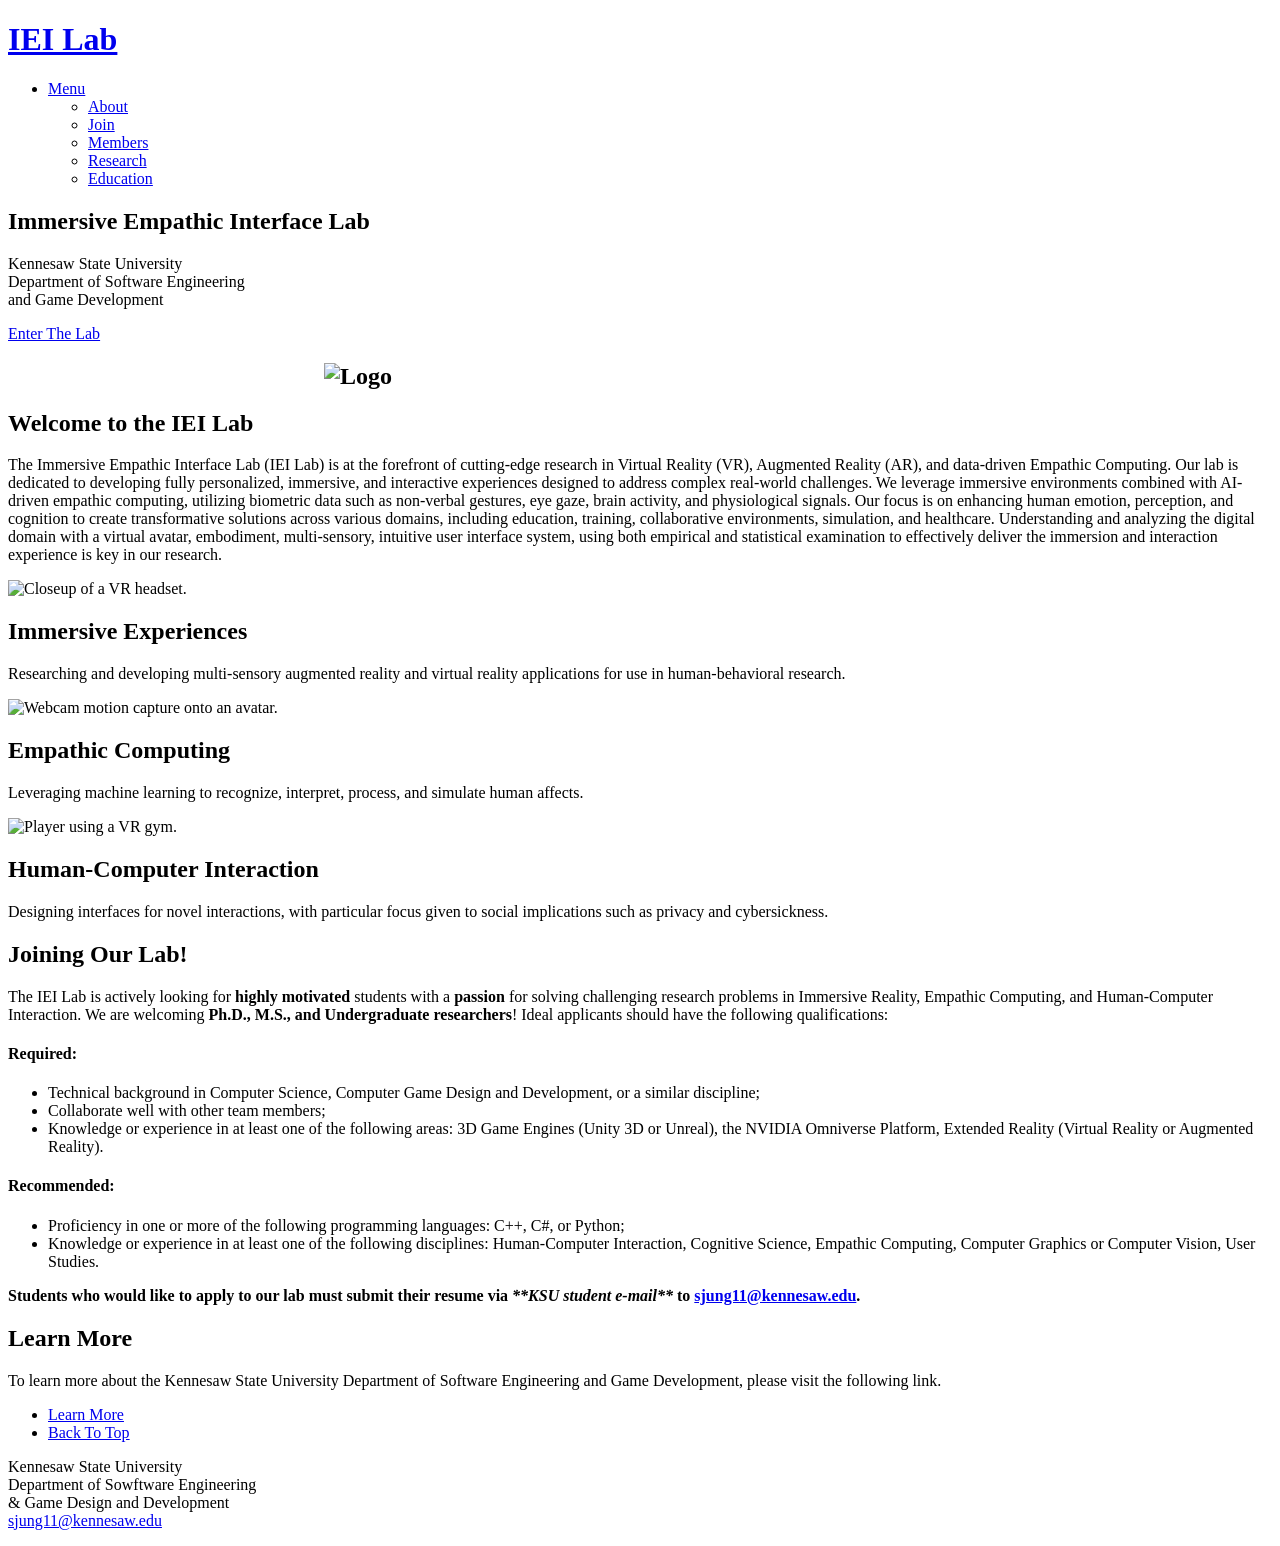
==== index.html @ db77f0a0 "Update index.html" ====
<!DOCTYPE HTML>
<!--
	Spectral by HTML5 UP
	html5up.net | @ajlkn
	Free for personal and commercial use under the CCA 3.0 license (html5up.net/license)
-->
<html>
	<head>
		<title>IEI Lab KSU</title>
		<meta charset="utf-8" />
		<meta name="viewport" content="width=device-width, initial-scale=1, user-scalable=no" />
		<link rel="stylesheet" href="css/style.css">
		<noscript><link rel="stylesheet" href="assets/css/noscript.css" /></noscript>
	</head>
	<body class="landing is-preload">

		<!-- Page Wrapper -->
			<div id="page-wrapper">

				<!-- Header -->
					<header id="header" class="alt">
					<h1><a href="index.html">IEI Lab</a></h1>
						<nav id="nav">
							<ul>
								<li class="special">
									<a href="#menu" class="menuToggle"><span>Menu</span></a>
									<div id="menu">
										<ul>
											<!--on this page-->
											<li><a href="index.html#one">About</a></li>
											<li><a href="index.html#join">Join</a></li>
											<!--on another page-->
											<li><a href="members.html">Members</a></li>
											<!--on another page-->
											<li><a href="research.html">Research</a></li>
											<!--on another page-->
											<li><a href="education.html">Education</a></li>
										</ul>
									</div>
								</li>
							</ul>
						</nav>
					</header>

				<!-- Banner -->
					<section id="banner">
						<div class="inner">
							<h2>Immersive Empathic Interface Lab</h2>
							<p>
								Kennesaw State University<br />
								Department of Software Engineering<br />
								and Game Development
							</p>
						</div>
						<a href="#one" class="more scrolly">Enter The Lab</a>
					</section>

				<!-- One -->
					<section id="one" class="wrapper style1 special">
						<div class="inner">
							<header class="major">
								<div style ="display: block;">
									<h1>
										<img style="margin-left: auto; margin-right: auto; display: block; width: 50%;" src="images/logo.png" alt="Logo" />
									</h1>
									<h2>Welcome to the IEI Lab</h2>
									<p>
										The Immersive Empathic Interface Lab (IEI Lab) is at the forefront of cutting-edge research in Virtual Reality (VR), Augmented Reality (AR), and data-driven Empathic Computing. Our lab is dedicated to developing fully personalized, immersive, and interactive experiences designed to address complex real-world challenges. We leverage immersive environments combined with AI-driven empathic computing, utilizing biometric data such as non-verbal gestures, eye gaze, brain activity, and physiological signals. Our focus is on enhancing human emotion, perception, and cognition to create transformative solutions across various domains, including education, training, collaborative environments, simulation, and healthcare. Understanding and analyzing the digital domain with a virtual avatar, embodiment, multi-sensory, intuitive user interface system, using both empirical and statistical examination to effectively deliver the immersion and interaction experience is key in our research.
									</p>
								</div>
							</header>
						</div>
					</section>

				<!-- Two -->
					<section id="two" class="wrapper alt style2">
						<section class="spotlight">
							<div class="image"><img src="images/headset.jpg" alt="Closeup of a VR headset." /></div><div class="content">
								<h2>Immersive Experiences</h2>
								<p>Researching and developing multi-sensory augmented reality and virtual reality applications for use in human-behavioral research.</p>
							</div>
						</section>
						<section class="spotlight">
							<div class="image"><img src="images/mocap2.jpg" alt="Webcam motion capture onto an avatar." /></div><div class="content">
								<h2>Empathic Computing</h2>
								<p>Leveraging machine learning to recognize, interpret, process, and simulate human affects.</p>
							</div>
						</section>
						<section class="spotlight">
							<div class="image"><img src="images/gym.jpg" alt="Player using a VR gym." /></div><div class="content">
								<h2>Human-Computer Interaction</h2>
								<p>Designing interfaces for novel interactions, with particular focus given to social implications such as privacy and cybersickness.</p>
							</div>
						</section>
					</section>

				<!-- Three -->
				<!--
				<section id="three" class="wrapper style3 special">
					<div class="inner">
						<header class="major">
							<h2>Accumsan mus tortor nunc aliquet</h2>
								<p>Aliquam ut ex ut augue consectetur interdum. Donec amet imperdiet eleifend<br />
								fringilla tincidunt. Nullam dui leo Aenean mi ligula, rhoncus ullamcorper.</p>
							</header>
							<ul class="features">
								<li class="icon fa-paper-plane">
									<h3>Arcu accumsan</h3>
									<p>Augue consectetur sed interdum imperdiet et ipsum. Mauris lorem tincidunt nullam amet leo Aenean ligula consequat consequat.</p>
								</li>
								<li class="icon solid fa-laptop">
									<h3>Ac Augue Eget</h3>
									<p>Augue consectetur sed interdum imperdiet et ipsum. Mauris lorem tincidunt nullam amet leo Aenean ligula consequat consequat.</p>
								</li>
								<li class="icon solid fa-code">
									<h3>Mus Scelerisque</h3>
									<p>Augue consectetur sed interdum imperdiet et ipsum. Mauris lorem tincidunt nullam amet leo Aenean ligula consequat consequat.</p>
								</li>
								<li class="icon solid fa-headphones-alt">
									<h3>Mauris Imperdiet</h3>
									<p>Augue consectetur sed interdum imperdiet et ipsum. Mauris lorem tincidunt nullam amet leo Aenean ligula consequat consequat.</p>
								</li>
								<li class="icon fa-heart">
									<h3>Aenean Primis</h3>
									<p>Augue consectetur sed interdum imperdiet et ipsum. Mauris lorem tincidunt nullam amet leo Aenean ligula consequat consequat.</p>
								</li>
								<li class="icon fa-flag">
									<h3>Tortor Ut</h3>
									<p>Augue consectetur sed interdum imperdiet et ipsum. Mauris lorem tincidunt nullam amet leo Aenean ligula consequat consequat.</p>
								</li>
							</ul>
						</div>
					</section>
				-->				
				
				<!-- join -->
				<section id="join" class="wrapper style6">
					<div class="inner">
						<header class="major">
							<h2>Joining Our Lab!</h2>
							<p >
								The IEI Lab is actively looking for <b>highly motivated</b> students with a <b>passion</b> for solving challenging research problems in Immersive Reality, Empathic Computing, and Human-Computer Interaction. We are welcoming <b>Ph.D., M.S., and Undergraduate researchers</b>! Ideal applicants should have the following qualifications: 
							</p>
							
							<h4><b>Required:</b></h4>
								<ul>
									<li>Technical background in Computer Science, Computer Game Design and Development, or a similar discipline;</li>
									<li>Collaborate well with other team members;</li>
									<li>Knowledge or experience in at least one of the following areas: 3D Game Engines (Unity 3D or Unreal), the NVIDIA Omniverse Platform, Extended Reality (Virtual Reality or Augmented Reality).</li>
								 </ul>
							<h4><b>Recommended:</b></h4>
								<ul>
									<li>Proficiency in one or more of the following programming languages: C++, C#, or Python;</li>
									<li>Knowledge or experience in at least one of the following disciplines: Human-Computer Interaction, Cognitive Science, Empathic Computing, Computer Graphics or Computer Vision, User Studies.</li>
								</ul>
								<p>
									<b>Students who would like to apply to our lab must submit their resume via <em>**KSU student e-mail**</em> to <a href="mailto:sjung11@kennesaw.edu">sjung11@kennesaw.edu</a>.</b>
								</p>
					</div>
				</section>

				<!--CTA -->
				<section id="cta" class="wrapper style4">
					<div class="inner">
						<header>
							<h2>Learn More</h2>
							<p>To learn more about the Kennesaw State University Department of Software Engineering and Game Development, please visit the following link.</p>
						</header>
						<ul class="actions stacked">
							<li><a href="https://www.kennesaw.edu/ccse/academics/software-engineering-and-game-development/" class="button fit primary">Learn More</a></li>
							<li><a href="index.html" class="button fit">Back To Top</a></li>
						</ul>
					</div>
				</section>

				<!-- Footer -->
					<footer id="footer">
						<p>Kennesaw State University
						<br>Department of Sowftware Engineering
						<br>& Game Design and Development
						<br><a href="mailto:sjung11@kennesaw.edu">sjung11@kennesaw.edu</a>
					</p>
					</footer>

			</div>

		<!-- Scripts -->
			<script src="assets/js/jquery.min.js"></script>
			<script src="assets/js/jquery.scrollex.min.js"></script>
			<script src="assets/js/jquery.scrolly.min.js"></script>
			<script src="assets/js/browser.min.js"></script>
			<script src="assets/js/breakpoints.min.js"></script>
			<script src="assets/js/util.js"></script>
			<script src="assets/js/main.js"></script>

	</body>
</html>
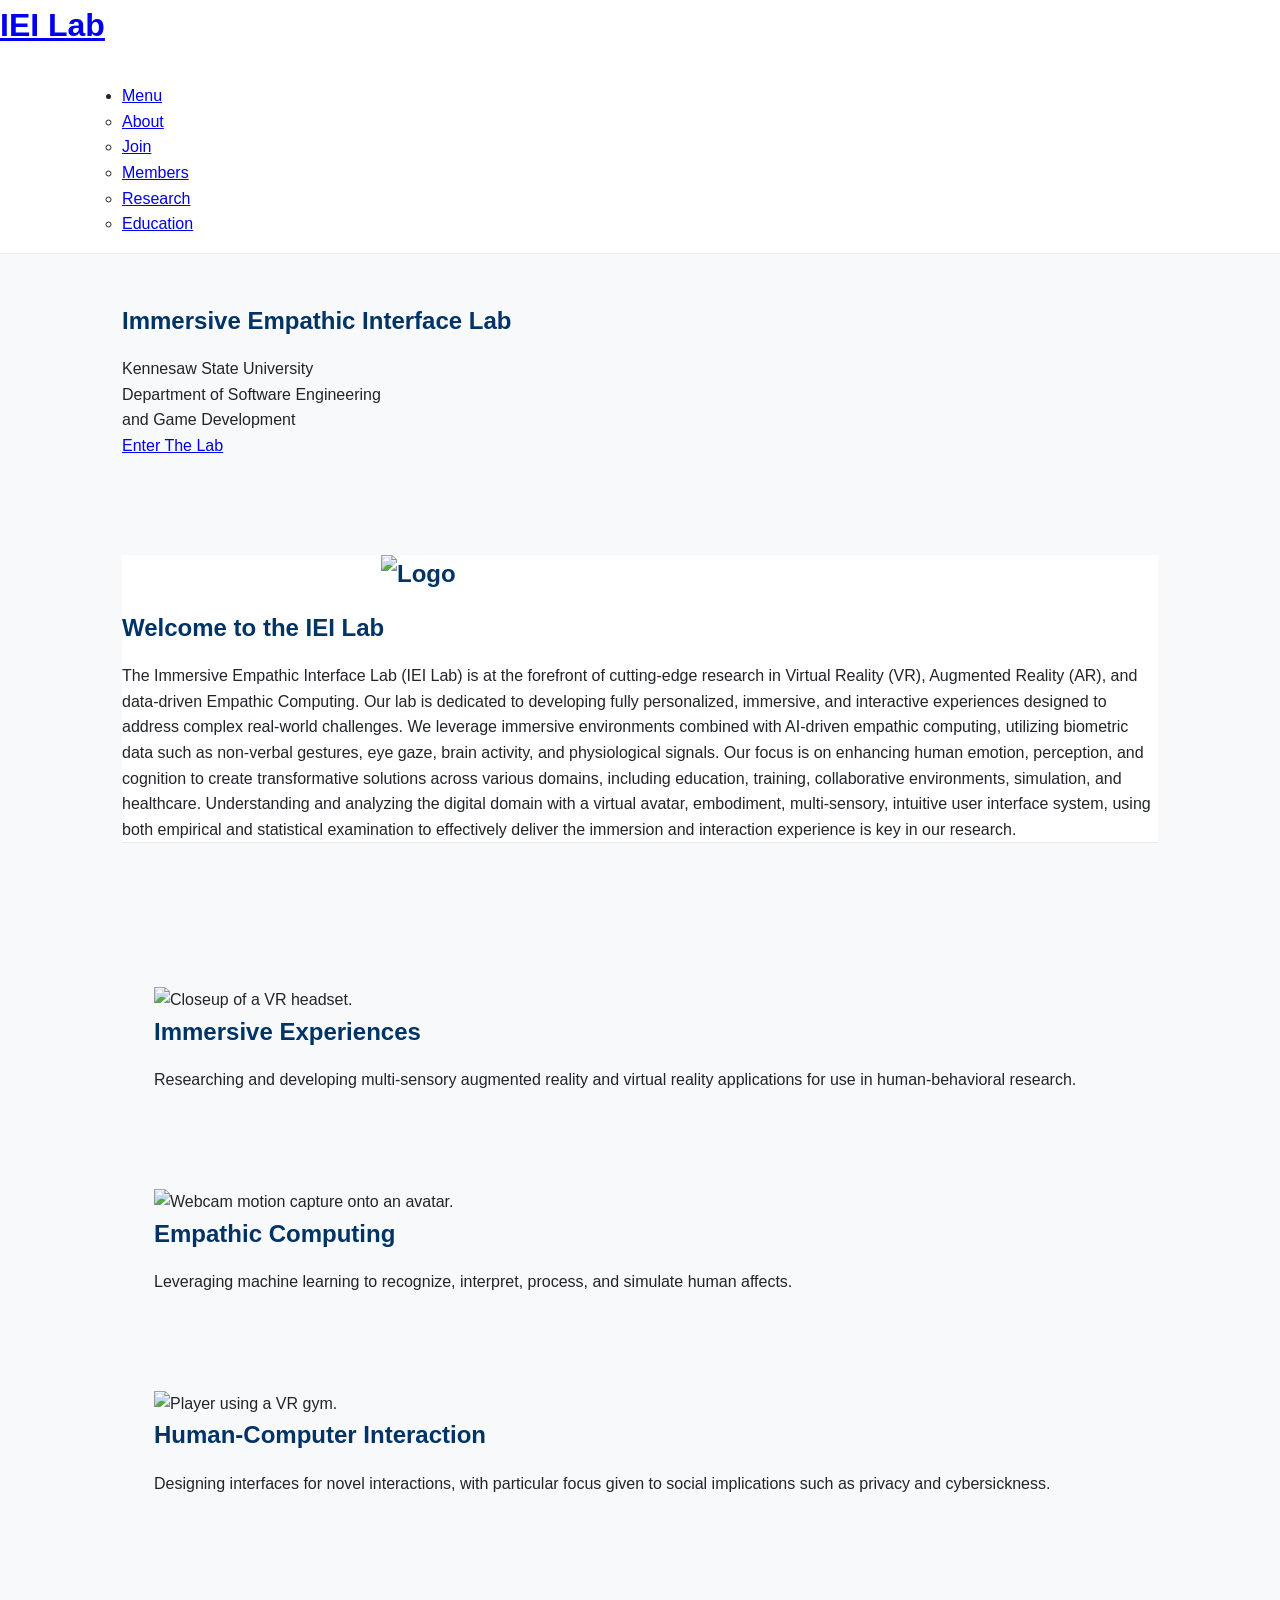
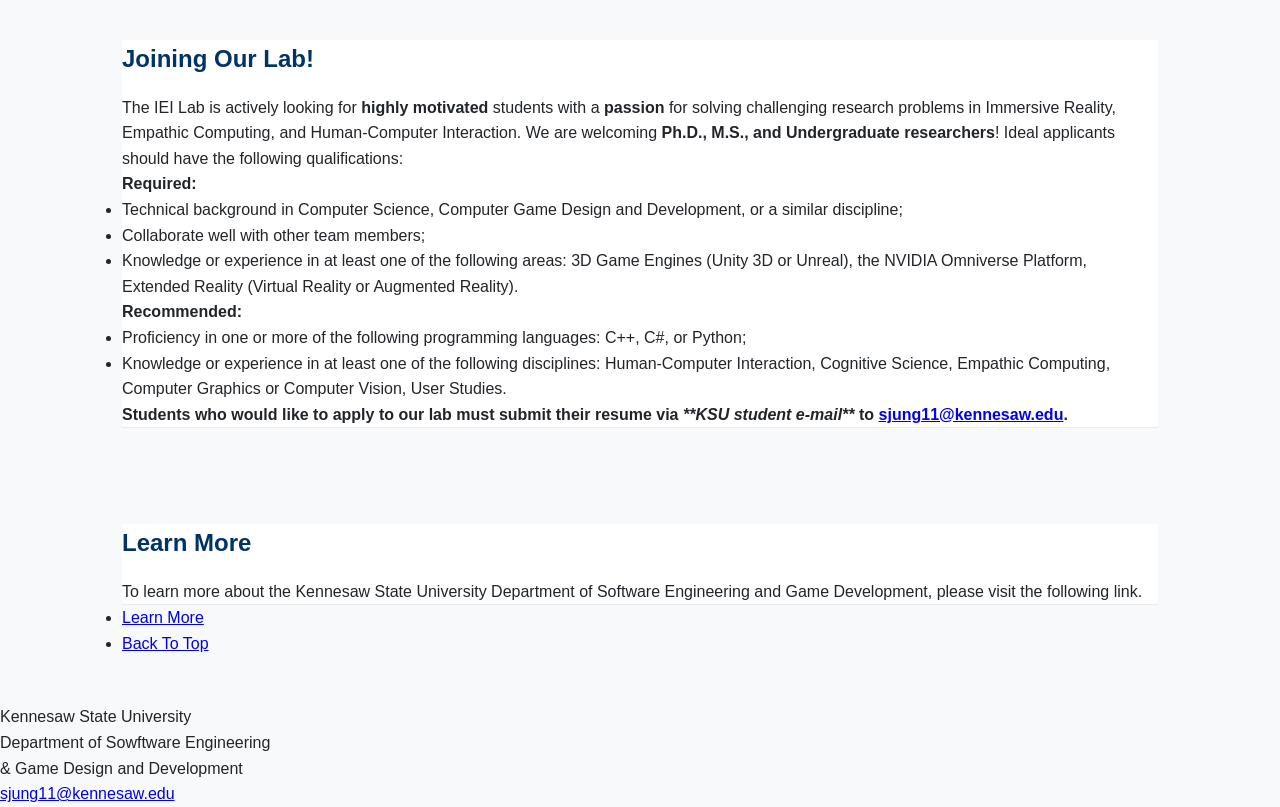
==== commit 841d9149: "Update index.html" ====
--- a/index.html
+++ b/index.html
@@ -9,7 +9,7 @@
 		<title>IEI Lab KSU</title>
 		<meta charset="utf-8" />
 		<meta name="viewport" content="width=device-width, initial-scale=1, user-scalable=no" />
-		<link rel="stylesheet" href="css/style.css">
+		<link rel="stylesheet" href="assets/css/main.css" />
 		<noscript><link rel="stylesheet" href="assets/css/noscript.css" /></noscript>
 	</head>
 	<body class="landing is-preload">
--- a/assets/css/main.css
+++ b/assets/css/main.css
@@ -0,0 +1,23 @@
+/* css/style.css */
+:root {
+    --primary: #003366;
+    --accent: #0066cc;
+    --bg: #f8f9fa;
+    --text: #212529;
+    --card-bg: #ffffff;
+    --border: #e9ecef;
+}
+
+* { box-sizing: border-box; margin: 0; padding: 0; }
+body { font-family: -apple-system, BlinkMacSystemFont, "Segoe UI", Roboto, sans-serif; line-height: 1.6; color: var(--text); background: var(--bg); }
+
+/* Navigation Header */
+header { background: var(--card-bg); border-bottom: 1px solid var(--border); position: sticky; top: 0; z-index: 100; }
+nav { max-width: 1100px; margin: 0 auto; display: flex; justify-content: space-between; align-items: center; padding: 1rem 2rem; }
+.logo { font-size: 1.25rem; font-weight: 700; color: var(--primary); text-decoration: none; }
+.nav-links { display: flex; list-style: none; gap: 1.5rem; }
+.nav-links a { text-decoration: none; color: var(--text); font-weight: 500; }
+.nav-links a.active, .nav-links a:hover { color: var(--accent); font-weight: 700; }
+
+section { max-width: 1100px; margin: 0 auto; padding: 3rem 2rem; }
+h1, h2 { color: var(--primary); margin-bottom: 1rem; }
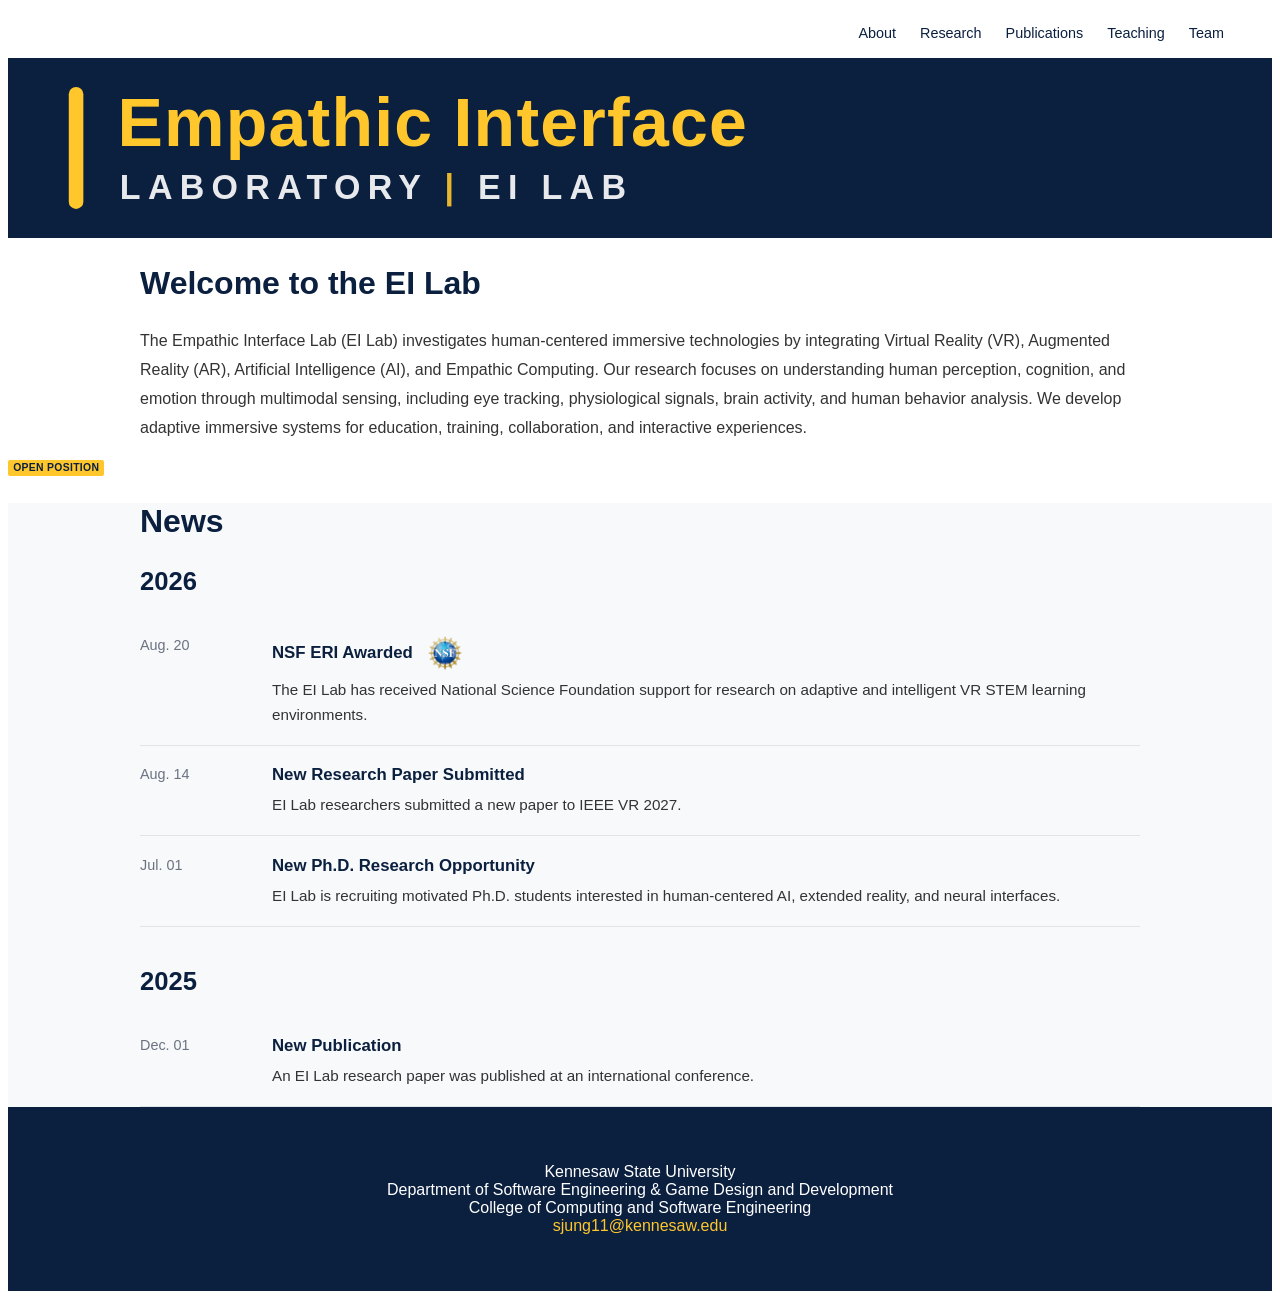
==== commit 75890a92: "revision completed" ====
--- a/index.html
+++ b/index.html
@@ -1,197 +1,271 @@
 <!DOCTYPE HTML>
-<!--
-	Spectral by HTML5 UP
-	html5up.net | @ajlkn
-	Free for personal and commercial use under the CCA 3.0 license (html5up.net/license)
--->
-<html>
-	<head>
-		<title>IEI Lab KSU</title>
-		<meta charset="utf-8" />
-		<meta name="viewport" content="width=device-width, initial-scale=1, user-scalable=no" />
-		<link rel="stylesheet" href="assets/css/main.css" />
-		<noscript><link rel="stylesheet" href="assets/css/noscript.css" /></noscript>
-	</head>
-	<body class="landing is-preload">
-
-		<!-- Page Wrapper -->
-			<div id="page-wrapper">
-
-				<!-- Header -->
-					<header id="header" class="alt">
-					<h1><a href="index.html">IEI Lab</a></h1>
-						<nav id="nav">
-							<ul>
-								<li class="special">
-									<a href="#menu" class="menuToggle"><span>Menu</span></a>
-									<div id="menu">
-										<ul>
-											<!--on this page-->
-											<li><a href="index.html#one">About</a></li>
-											<li><a href="index.html#join">Join</a></li>
-											<!--on another page-->
-											<li><a href="members.html">Members</a></li>
-											<!--on another page-->
-											<li><a href="research.html">Research</a></li>
-											<!--on another page-->
-											<li><a href="education.html">Education</a></li>
-										</ul>
-									</div>
-								</li>
-							</ul>
-						</nav>
-					</header>
-
-				<!-- Banner -->
-					<section id="banner">
-						<div class="inner">
-							<h2>Immersive Empathic Interface Lab</h2>
-							<p>
-								Kennesaw State University<br />
-								Department of Software Engineering<br />
-								and Game Development
-							</p>
-						</div>
-						<a href="#one" class="more scrolly">Enter The Lab</a>
-					</section>
-
-				<!-- One -->
-					<section id="one" class="wrapper style1 special">
-						<div class="inner">
-							<header class="major">
-								<div style ="display: block;">
-									<h1>
-										<img style="margin-left: auto; margin-right: auto; display: block; width: 50%;" src="images/logo.png" alt="Logo" />
-									</h1>
-									<h2>Welcome to the IEI Lab</h2>
-									<p>
-										The Immersive Empathic Interface Lab (IEI Lab) is at the forefront of cutting-edge research in Virtual Reality (VR), Augmented Reality (AR), and data-driven Empathic Computing. Our lab is dedicated to developing fully personalized, immersive, and interactive experiences designed to address complex real-world challenges. We leverage immersive environments combined with AI-driven empathic computing, utilizing biometric data such as non-verbal gestures, eye gaze, brain activity, and physiological signals. Our focus is on enhancing human emotion, perception, and cognition to create transformative solutions across various domains, including education, training, collaborative environments, simulation, and healthcare. Understanding and analyzing the digital domain with a virtual avatar, embodiment, multi-sensory, intuitive user interface system, using both empirical and statistical examination to effectively deliver the immersion and interaction experience is key in our research.
-									</p>
-								</div>
-							</header>
-						</div>
-					</section>
-
-				<!-- Two -->
-					<section id="two" class="wrapper alt style2">
-						<section class="spotlight">
-							<div class="image"><img src="images/headset.jpg" alt="Closeup of a VR headset." /></div><div class="content">
-								<h2>Immersive Experiences</h2>
-								<p>Researching and developing multi-sensory augmented reality and virtual reality applications for use in human-behavioral research.</p>
-							</div>
-						</section>
-						<section class="spotlight">
-							<div class="image"><img src="images/mocap2.jpg" alt="Webcam motion capture onto an avatar." /></div><div class="content">
-								<h2>Empathic Computing</h2>
-								<p>Leveraging machine learning to recognize, interpret, process, and simulate human affects.</p>
-							</div>
-						</section>
-						<section class="spotlight">
-							<div class="image"><img src="images/gym.jpg" alt="Player using a VR gym." /></div><div class="content">
-								<h2>Human-Computer Interaction</h2>
-								<p>Designing interfaces for novel interactions, with particular focus given to social implications such as privacy and cybersickness.</p>
-							</div>
-						</section>
-					</section>
-
-				<!-- Three -->
-				<!--
-				<section id="three" class="wrapper style3 special">
-					<div class="inner">
-						<header class="major">
-							<h2>Accumsan mus tortor nunc aliquet</h2>
-								<p>Aliquam ut ex ut augue consectetur interdum. Donec amet imperdiet eleifend<br />
-								fringilla tincidunt. Nullam dui leo Aenean mi ligula, rhoncus ullamcorper.</p>
-							</header>
-							<ul class="features">
-								<li class="icon fa-paper-plane">
-									<h3>Arcu accumsan</h3>
-									<p>Augue consectetur sed interdum imperdiet et ipsum. Mauris lorem tincidunt nullam amet leo Aenean ligula consequat consequat.</p>
-								</li>
-								<li class="icon solid fa-laptop">
-									<h3>Ac Augue Eget</h3>
-									<p>Augue consectetur sed interdum imperdiet et ipsum. Mauris lorem tincidunt nullam amet leo Aenean ligula consequat consequat.</p>
-								</li>
-								<li class="icon solid fa-code">
-									<h3>Mus Scelerisque</h3>
-									<p>Augue consectetur sed interdum imperdiet et ipsum. Mauris lorem tincidunt nullam amet leo Aenean ligula consequat consequat.</p>
-								</li>
-								<li class="icon solid fa-headphones-alt">
-									<h3>Mauris Imperdiet</h3>
-									<p>Augue consectetur sed interdum imperdiet et ipsum. Mauris lorem tincidunt nullam amet leo Aenean ligula consequat consequat.</p>
-								</li>
-								<li class="icon fa-heart">
-									<h3>Aenean Primis</h3>
-									<p>Augue consectetur sed interdum imperdiet et ipsum. Mauris lorem tincidunt nullam amet leo Aenean ligula consequat consequat.</p>
-								</li>
-								<li class="icon fa-flag">
-									<h3>Tortor Ut</h3>
-									<p>Augue consectetur sed interdum imperdiet et ipsum. Mauris lorem tincidunt nullam amet leo Aenean ligula consequat consequat.</p>
-								</li>
-							</ul>
-						</div>
-					</section>
-				-->				
-				
-				<!-- join -->
-				<section id="join" class="wrapper style6">
-					<div class="inner">
-						<header class="major">
-							<h2>Joining Our Lab!</h2>
-							<p >
-								The IEI Lab is actively looking for <b>highly motivated</b> students with a <b>passion</b> for solving challenging research problems in Immersive Reality, Empathic Computing, and Human-Computer Interaction. We are welcoming <b>Ph.D., M.S., and Undergraduate researchers</b>! Ideal applicants should have the following qualifications: 
-							</p>
-							
-							<h4><b>Required:</b></h4>
-								<ul>
-									<li>Technical background in Computer Science, Computer Game Design and Development, or a similar discipline;</li>
-									<li>Collaborate well with other team members;</li>
-									<li>Knowledge or experience in at least one of the following areas: 3D Game Engines (Unity 3D or Unreal), the NVIDIA Omniverse Platform, Extended Reality (Virtual Reality or Augmented Reality).</li>
-								 </ul>
-							<h4><b>Recommended:</b></h4>
-								<ul>
-									<li>Proficiency in one or more of the following programming languages: C++, C#, or Python;</li>
-									<li>Knowledge or experience in at least one of the following disciplines: Human-Computer Interaction, Cognitive Science, Empathic Computing, Computer Graphics or Computer Vision, User Studies.</li>
-								</ul>
-								<p>
-									<b>Students who would like to apply to our lab must submit their resume via <em>**KSU student e-mail**</em> to <a href="mailto:sjung11@kennesaw.edu">sjung11@kennesaw.edu</a>.</b>
-								</p>
-					</div>
-				</section>
-
-				<!--CTA -->
-				<section id="cta" class="wrapper style4">
-					<div class="inner">
-						<header>
-							<h2>Learn More</h2>
-							<p>To learn more about the Kennesaw State University Department of Software Engineering and Game Development, please visit the following link.</p>
-						</header>
-						<ul class="actions stacked">
-							<li><a href="https://www.kennesaw.edu/ccse/academics/software-engineering-and-game-development/" class="button fit primary">Learn More</a></li>
-							<li><a href="index.html" class="button fit">Back To Top</a></li>
-						</ul>
-					</div>
-				</section>
-
-				<!-- Footer -->
-					<footer id="footer">
-						<p>Kennesaw State University
-						<br>Department of Sowftware Engineering
-						<br>& Game Design and Development
-						<br><a href="mailto:sjung11@kennesaw.edu">sjung11@kennesaw.edu</a>
-					</p>
-					</footer>
-
-			</div>
-
-		<!-- Scripts -->
-			<script src="assets/js/jquery.min.js"></script>
-			<script src="assets/js/jquery.scrollex.min.js"></script>
-			<script src="assets/js/jquery.scrolly.min.js"></script>
-			<script src="assets/js/browser.min.js"></script>
-			<script src="assets/js/breakpoints.min.js"></script>
-			<script src="assets/js/util.js"></script>
-			<script src="assets/js/main.js"></script>
-
-	</body>
-</html>
+<html lang="en">
+
+<head>
+
+    <title>EI Lab | Kennesaw State University</title>
+
+    <meta charset="utf-8" />
+
+    <meta name="viewport"
+          content="width=device-width, initial-scale=1, user-scalable=no" />
+
+    <link rel="stylesheet" href="assets/css/custom.css" />
+
+    <noscript>
+        <link rel="stylesheet" href="assets/css/noscript.css" />
+    </noscript>
+
+</head>
+
+
+<body class="landing is-preload">
+
+<div id="page-wrapper">
+
+
+    <!-- Header -->
+    <header id="header">
+
+        <nav id="nav">
+
+            <ul>
+
+                <li>
+                    <a href="index.html#about">
+                        About
+                    </a>
+                </li>
+
+                <li>
+                    <a href="research.html">
+                        Research
+                    </a>
+                </li>
+
+                <li>
+                    <a href="publications.html">
+                        Publications
+                    </a>
+                </li>
+
+                <li>
+                    <a href="teaching.html">
+                        Teaching
+                    </a>
+                </li>
+
+                <li>
+                    <a href="members.html">
+                        Team
+                    </a>
+                </li>
+
+            </ul>
+
+        </nav>
+
+    </header>
+
+
+   
+
+
+    <!-- Research Banner -->
+<section class="lab-banner-image">
+    <img src="images/EI banner.svg" alt="Empathic Interface Lab">
+</section>
+
+    <!-- About -->
+    <section id="about" class="wrapper style1">
+
+        <div class="inner">
+
+            <header class="major">
+
+                <h2>
+                    Welcome to the EI Lab
+                </h2>
+
+                <p>
+                    The Empathic Interface Lab (EI Lab) investigates
+                    human-centered immersive technologies by integrating
+                    Virtual Reality (VR), Augmented Reality (AR),
+                    Artificial Intelligence (AI), and Empathic Computing.
+                    Our research focuses on understanding human perception,
+                    cognition, and emotion through multimodal sensing,
+                    including eye tracking, physiological signals,
+                    brain activity, and human behavior analysis.
+                    We develop adaptive immersive systems for education,
+                    training, collaboration, and interactive experiences.
+                </p>
+
+            </header>
+
+        </div>
+
+    </section>
+
+<span class="news-tag">OPEN POSITION</span>
+
+<!-- News -->
+<section id="news" class="wrapper style6">
+
+    <div class="inner">
+
+        <header class="major">
+            <h2>News</h2>
+        </header>
+
+
+        <!-- 2026 -->
+        <div class="news-year">
+
+            <h3>2026</h3>
+
+
+            <!-- NSF Award -->
+            <article class="news-item">
+
+                <time class="news-date" datetime="2026-08-20">
+                    Aug. 20
+                </time>
+
+                <div class="news-content">
+
+                    <h4 class="news-title-with-icon">
+                        NSF ERI Awarded
+
+                        <img
+                            class="news-icon"
+                            src="images/nsf_logo.png"
+                            alt="National Science Foundation"
+                        />
+                    </h4>
+
+                    <p>
+                        The EI Lab has received National Science Foundation
+                        support for research on adaptive and intelligent
+                        VR STEM learning environments.
+                    </p>
+
+                </div>
+
+            </article>
+
+
+            <!-- Research Paper -->
+            <article class="news-item">
+
+                <time class="news-date" datetime="2026-08-14">
+                    Aug. 14
+                </time>
+
+                <div class="news-content">
+
+                    <h4>
+                        New Research Paper Submitted
+                    </h4>
+
+                    <p>
+                        EI Lab researchers submitted a new paper to
+                        IEEE VR 2027.
+                    </p>
+
+                </div>
+
+            </article>
+
+
+            <!-- Ph.D. Opportunity -->
+            <article class="news-item">
+
+                <time class="news-date" datetime="2026-07-01">
+                    Jul. 01
+                </time>
+
+                <div class="news-content">
+
+                    <h4>
+                        New Ph.D. Research Opportunity
+                    </h4>
+
+                    <p>
+                        EI Lab is recruiting motivated Ph.D. students
+                        interested in human-centered AI, extended reality,
+                        and neural interfaces.
+                    </p>
+
+                </div>
+
+            </article>
+
+        </div>
+
+
+        <!-- 2025 -->
+        <div class="news-year">
+
+            <h3>2025</h3>
+
+
+            <article class="news-item">
+
+                <time class="news-date" datetime="2025-12-01">
+                    Dec. 01
+                </time>
+
+                <div class="news-content">
+
+                    <h4>
+                        New Publication
+                    </h4>
+
+                    <p>
+                        An EI Lab research paper was published at
+                        an international conference.
+                    </p>
+
+                </div>
+
+            </article>
+
+        </div>
+
+    </div>
+
+</section>
+</section>
+    <!-- Footer -->
+    <footer id="footer">
+
+        <p>
+            Kennesaw State University
+            <br />
+            Department of Software Engineering &amp; Game Design and Development
+            <br />
+            College of Computing and Software Engineering            
+			<br />
+
+            <a href="mailto:sjung11@kennesaw.edu">
+                sjung11@kennesaw.edu
+            </a>
+        </p>
+
+    </footer>
+
+
+</div>
+
+
+<!-- Scripts -->
+<script src="assets/js/jquery.min.js"></script>
+<script src="assets/js/jquery.scrollex.min.js"></script>
+<script src="assets/js/jquery.scrolly.min.js"></script>
+<script src="assets/js/browser.min.js"></script>
+<script src="assets/js/breakpoints.min.js"></script>
+<script src="assets/js/util.js"></script>
+<script src="assets/js/main.js"></script>
+
+</body>
+</html>
--- a/assets/css/custom.css
+++ b/assets/css/custom.css
@@ -0,0 +1,896 @@
+/* ===================================
+   EI Lab Custom Academic Theme
+   =================================== */
+
+:root {
+    --primary-color: #0B1F3F;
+    --accent-color: #FFC72C;
+    --light-bg: #F7F9FB;
+    --text-color: #333333;
+    --muted-text: #6B7280;
+    --border-color: #DFE4E8;
+    --white: #FFFFFF;
+}
+
+
+/* ================================
+   Global
+   ================================ */
+
+body {
+    font-family: "Helvetica Neue", Helvetica, Arial, sans-serif;
+    color: var(--text-color);
+    background: var(--white);
+}
+
+
+/* ================================
+   Header
+   ================================ */
+
+#header {
+    display: flex;
+    justify-content: flex-end;
+    align-items: center;
+    padding: 1em 3em;
+    background: rgba(255, 255, 255, 0.96);
+}
+
+#header #nav ul {
+    display: flex;
+    align-items: center;
+    gap: 1.5em;
+    margin: 0;
+}
+
+#header #nav li {
+    list-style: none;
+}
+
+#header #nav a {
+    color: var(--primary-color);
+    font-size: 0.9em;
+    text-decoration: none;
+}
+
+#header #nav a:hover {
+    color: var(--accent-color);
+}
+
+
+/* ================================
+   Hero
+   ================================ */
+
+#banner {
+    min-height: 0 !important;
+    height: auto !important;
+    padding: 4.5em 0 1.5em 0 !important;
+
+    background-image: url("../../images/banner.jpg");
+    background-position: center;
+    background-size: cover;
+}
+
+#banner:after {
+    background: rgba(255, 255, 255, 0.82);
+}
+
+#banner .inner {
+    padding: 0;
+    margin: 0 auto;
+}
+
+#banner h2 {
+    display: inline-block;
+    margin: 0 0 0.6em 0;
+
+    color: var(--primary-color);
+    font-size: 2.8em;
+    font-weight: 700;
+    line-height: 1.2;
+    letter-spacing: 0.01em;
+}
+
+#banner h2:after {
+    content: "";
+    display: block;
+    width: 70px;
+    height: 4px;
+    margin-top: 0.45em;
+
+    background: var(--accent-color);
+    border-radius: 2px;
+}
+
+#banner p {
+    margin: 0;
+
+    color: var(--primary-color);
+    font-size: 1.05em;
+    line-height: 1.7;
+}
+
+
+/* ================================
+   Lab Banner
+   ================================ */
+
+.lab-banner-image {
+    width: 100%;
+    margin: 0;
+    padding: 0;
+    background: var(--white);
+}
+
+.lab-banner-image img {
+    display: block;
+    width: 100%;
+    height: 180px;
+    margin: 0;
+    object-fit: cover;
+}
+
+
+/* ================================
+   About
+   ================================ */
+
+.wrapper.style1 {
+    background: var(--white);
+}
+
+.wrapper.style1 .inner {
+    max-width: 1000px;
+    margin: 0 auto;
+}
+
+.wrapper.style1 .major {
+    text-align: left !important;
+}
+
+.wrapper.style1 .major h2 {
+    margin-bottom: 0.8em;
+
+    color: var(--primary-color);
+    font-size: 2em;
+    font-weight: 600;
+    text-align: left !important;
+}
+
+.wrapper.style1 .major p {
+    max-width: none;
+    margin: 0 0 1em 0;
+
+    color: var(--text-color);
+    font-size: 1em;
+    line-height: 1.8;
+    text-align: left !important;
+}
+
+
+/* ================================
+   News
+   ================================ */
+
+#news {
+    background: var(--light-bg);
+}
+
+#news .inner {
+    max-width: 1000px;
+    margin: 0 auto;
+}
+
+#news .major {
+    text-align: left;
+}
+
+#news h2 {
+    color: var(--primary-color);
+    font-size: 2em;
+    font-weight: 600;
+}
+
+.news-year {
+    margin-top: 2.5em;
+}
+
+.news-year:first-of-type {
+    margin-top: 0.5em;
+}
+
+.news-year > h3 {
+    margin: 0 0 0.8em 0;
+
+    color: var(--primary-color);
+    font-size: 1.6em;
+    font-weight: 700;
+}
+
+.news-item {
+    display: grid;
+    grid-template-columns: 100px 1fr;
+    gap: 2em;
+
+    padding: 1.1em 0;
+
+    border-bottom: 1px solid var(--border-color);
+}
+
+.news-date {
+    color: var(--muted-text);
+    font-size: 0.9em;
+    line-height: 1.6;
+}
+
+.news-content {
+    min-width: 0;
+    text-align: left;
+}
+
+.news-content h4 {
+    margin: 0 0 0.4em 0;
+
+    color: var(--primary-color);
+    font-size: 1.05em;
+    font-weight: 600;
+    line-height: 1.4;
+}
+
+.news-content p {
+    margin: 0;
+
+    font-size: 0.95em;
+    line-height: 1.6;
+}
+
+
+/* News Icon */
+
+.news-title-with-icon {
+    display: flex;
+    align-items: center;
+    gap: 0.8em;
+}
+
+.news-title-with-icon .news-icon {
+    width: 38px;
+    height: 38px;
+
+    object-fit: contain;
+    flex-shrink: 0;
+}
+
+
+/* Open Position */
+
+.news-tag {
+    display: inline-block;
+    flex-shrink: 0;
+
+    margin-right: 0.6em;
+    padding: 0.2em 0.5em;
+
+    background: var(--accent-color);
+    color: var(--primary-color);
+
+    font-size: 0.65em;
+    font-weight: 700;
+    letter-spacing: 0.03em;
+    line-height: 1.2;
+
+    border-radius: 2px;
+    vertical-align: middle;
+}
+
+
+/* ================================
+   Common Page Header
+   ================================ */
+
+.page-header {
+    padding: 3em 0 2em 0;
+    background: var(--light-bg);
+}
+
+.page-header .inner {
+    max-width: 1000px;
+    margin: 0 auto;
+}
+
+.page-header h1 {
+    margin: 0 0 0.3em 0;
+
+    color: var(--primary-color);
+    font-size: 2.2em;
+    font-weight: 600;
+}
+
+.page-header p {
+    margin: 0;
+
+    color: var(--muted-text);
+    font-size: 0.95em;
+}
+
+
+/* ================================
+   Team
+   ================================ */
+
+.team-section {
+    padding: 2.5em 0;
+    background: var(--white);
+}
+
+.team-section-light {
+    background: var(--light-bg);
+}
+
+.team-section .inner {
+    max-width: 1000px;
+    margin: 0 auto;
+}
+
+.team-section h2 {
+    margin: 0 0 1.2em 0;
+
+    color: var(--primary-color);
+    font-size: 1.6em;
+    font-weight: 600;
+}
+
+
+/* Faculty */
+
+.faculty-card {
+    display: flex;
+    align-items: flex-start;
+    gap: 2em;
+}
+
+.faculty-photo {
+    flex: 0 0 160px;
+}
+
+.faculty-photo img {
+    display: block;
+    width: 160px;
+    height: 160px;
+
+    object-fit: cover;
+    border-radius: 50%;
+}
+
+.faculty-info {
+    flex: 1;
+    max-width: 720px;
+    text-align: left;
+}
+
+.faculty-info h3 {
+    margin: 0 0 0.25em 0;
+
+    color: var(--primary-color);
+    font-size: 1.35em;
+    font-weight: 600;
+}
+
+.member-role {
+    margin: 0 0 0.7em 0;
+
+    color: var(--muted-text);
+    font-weight: 600;
+}
+
+.faculty-info p {
+    margin: 0 0 0.8em 0;
+
+    line-height: 1.65;
+    text-align: left;
+}
+
+
+/* Students */
+
+.student-grid {
+    display: grid;
+    grid-template-columns: repeat(5, 1fr);
+    gap: 1.2em;
+}
+
+.student-card {
+    text-align: center;
+}
+
+.student-card img {
+    width: 95px;
+    height: 95px;
+    margin-bottom: 0.5em;
+
+    object-fit: cover;
+    border-radius: 50%;
+}
+
+.student-card h3 {
+    margin: 0 0 0.2em 0;
+
+    color: var(--primary-color);
+    font-size: 0.95em;
+    font-weight: 600;
+}
+
+.student-card p {
+    margin: 0;
+
+    color: var(--muted-text);
+    font-size: 0.8em;
+    line-height: 1.4;
+}
+
+
+/* Alumni / Former Members */
+
+.alumni-list {
+    border-top: 1px solid var(--border-color);
+}
+
+.alumni-item {
+    display: flex;
+    justify-content: space-between;
+    align-items: center;
+    gap: 1.5em;
+
+    padding: 0.65em 0;
+
+    border-bottom: 1px solid var(--border-color);
+}
+
+.alumni-item strong {
+    color: var(--primary-color);
+    font-size: 0.95em;
+}
+
+.alumni-item span {
+    color: var(--muted-text);
+    font-size: 0.88em;
+}
+
+
+/* ================================
+   Publications
+   ================================ */
+
+.publication-page {
+    padding: 2.5em 0 3em 0;
+    background: var(--white);
+}
+
+.publication-page .inner {
+    max-width: 1000px;
+    margin: 0 auto;
+}
+
+.page-heading {
+    margin-bottom: 2em;
+    text-align: left;
+}
+
+.page-heading h1 {
+    margin: 0 0 0.3em 0;
+
+    color: var(--primary-color);
+    font-size: 2.1em;
+    font-weight: 600;
+}
+
+.page-heading p {
+    margin: 0;
+
+    color: var(--muted-text);
+    font-size: 0.9em;
+}
+
+.page-heading .publication-links {
+    margin-top: 0.7em;
+}
+
+.publication-links {
+    display: flex;
+    gap: 1em;
+}
+
+.publication-links a {
+    color: var(--primary-color);
+    font-size: 0.85em;
+    text-decoration: none;
+}
+
+.publication-links a:hover {
+    color: var(--accent-color);
+}
+
+
+/* Publication Year */
+
+.publication-year {
+    margin-bottom: 1.8em;
+}
+
+.publication-year h2 {
+    margin: 0 0 0.6em 0;
+    padding-bottom: 0.3em;
+
+    color: var(--primary-color);
+    font-size: 1.45em;
+    font-weight: 700;
+
+    border-bottom: 2px solid var(--accent-color);
+}
+
+
+/* Publication Item */
+
+.publication-item {
+    padding: 0.5em 0;
+    border-bottom: 1px solid var(--border-color);
+}
+
+.publication-details {
+    font-size: 0.85em;
+    line-height: 1.55;
+}
+
+.publication-number {
+    color: var(--primary-color);
+    font-weight: 600;
+}
+
+.publication-title {
+    color: var(--primary-color);
+    font-weight: 600;
+}
+
+.publication-authors {
+    color: var(--text-color);
+}
+
+.publication-venue,
+.publication-pages {
+    color: var(--muted-text);
+}
+
+.publication-details a {
+    color: var(--primary-color);
+    font-weight: 600;
+    text-decoration: none;
+}
+
+.publication-details a:hover {
+    color: var(--accent-color);
+}
+
+.publication-loading,
+.publication-error,
+.publication-empty {
+    color: var(--muted-text);
+    font-size: 0.9em;
+}
+
+
+/* ================================
+   Research
+   ================================ */
+
+.research-page {
+    padding: 2.5em 0 4em 0;
+    background: var(--white);
+}
+
+.research-page .inner {
+    max-width: 1000px;
+    margin: 0 auto;
+}
+
+.research-grid {
+    display: grid;
+    grid-template-columns: repeat(3, 1fr);
+    gap: 1.5em;
+}
+
+.research-card {
+    padding: 0;
+
+    background: var(--white);
+    border: 1px solid var(--border-color);
+}
+
+.research-card img {
+    display: block;
+    width: 100%;
+    height: 180px;
+    object-fit: cover;
+}
+
+.research-card h2 {
+    margin: 0.9em 1em 0.35em 1em;
+
+    color: var(--primary-color);
+    font-size: 1.05em;
+    font-weight: 600;
+}
+
+.research-card p {
+    margin: 0 1em 0.8em 1em;
+
+    color: var(--text-color);
+    font-size: 0.85em;
+    line-height: 1.5;
+}
+
+.project-link {
+    display: inline-block;
+    margin: 0 1em 1em 1em;
+
+    color: var(--primary-color);
+    font-size: 0.8em;
+    font-weight: 600;
+    text-decoration: none;
+}
+
+.project-link:hover {
+    color: var(--accent-color);
+}
+
+
+/* ================================
+   Teaching
+   ================================ */
+
+.teaching-term {
+    margin-bottom: 2em;
+}
+
+.teaching-term h3 {
+    margin: 0 0 0.7em 0;
+    padding-bottom: 0.4em;
+
+    color: var(--primary-color);
+    font-size: 1.35em;
+    font-weight: 600;
+
+    border-bottom: 2px solid var(--accent-color);
+}
+
+.course-list {
+    margin: 0;
+    padding-left: 1.2em;
+}
+
+.course-list li {
+    margin-bottom: 0.5em;
+    line-height: 1.6;
+}
+
+.course-list strong {
+    color: var(--primary-color);
+}
+
+
+/* ================================
+   Footer
+   ================================ */
+
+#footer {
+    padding: 2.5em 0;
+
+    background: var(--primary-color);
+    text-align: center;
+}
+
+#footer p {
+    color: var(--white);
+}
+
+#footer a {
+    color: var(--accent-color);
+    text-decoration: none;
+}
+
+#footer a:hover {
+    color: var(--white);
+}
+
+
+/* ================================
+   Responsive: Tablet
+   ================================ */
+
+@media screen and (max-width: 980px) {
+
+    .student-grid {
+        grid-template-columns: repeat(4, 1fr);
+    }
+
+    .research-grid {
+        grid-template-columns: repeat(2, 1fr);
+    }
+}
+
+
+/* ================================
+   Responsive: Mobile
+   ================================ */
+
+@media screen and (max-width: 736px) {
+
+    /* Header */
+
+    #header {
+        justify-content: center;
+        padding: 1em;
+    }
+
+    #header #nav ul {
+        gap: 0.8em;
+        flex-wrap: wrap;
+        justify-content: center;
+    }
+
+    #header #nav a {
+        font-size: 0.8em;
+    }
+
+
+    /* Hero */
+
+    #banner {
+        padding: 4em 1.5em 1em 1.5em !important;
+    }
+
+    #banner h2 {
+        font-size: 2em;
+    }
+
+    #banner p {
+        font-size: 0.9em;
+    }
+
+    #banner h2:after {
+        width: 50px;
+        height: 3px;
+    }
+
+
+    /* Lab Banner */
+
+    .lab-banner-image img {
+        height: 120px;
+    }
+
+
+    /* About */
+
+    .wrapper.style1 h2 {
+        font-size: 1.7em;
+    }
+
+
+    /* News */
+
+    #news h2 {
+        font-size: 1.7em;
+    }
+
+    .news-year > h3 {
+        font-size: 1.4em;
+    }
+
+    .news-item {
+        grid-template-columns: 75px 1fr;
+        gap: 1em;
+    }
+
+    .news-date {
+        font-size: 0.8em;
+    }
+
+    .news-content h4 {
+        font-size: 1em;
+    }
+
+    .news-title-with-icon .news-icon {
+        width: 32px;
+        height: 32px;
+    }
+
+    .news-tag {
+        font-size: 0.6em;
+    }
+
+
+    /* Team */
+
+    .page-header {
+        padding: 2.5em 1.5em 1.5em 1.5em;
+    }
+
+    .team-section {
+        padding: 2em 1.5em;
+    }
+
+    .team-section h2 {
+        margin-bottom: 1em;
+        font-size: 1.4em;
+    }
+
+    .faculty-card {
+        display: block;
+        text-align: center;
+    }
+
+    .faculty-photo {
+        margin: 0 auto 1em auto;
+    }
+
+    .faculty-info {
+        margin: 0 auto;
+        text-align: left;
+    }
+
+    .student-grid {
+        grid-template-columns: repeat(2, 1fr);
+        gap: 1.2em;
+    }
+
+    .student-card img {
+        width: 85px;
+        height: 85px;
+    }
+
+    .alumni-item {
+        display: block;
+        padding: 0.6em 0;
+    }
+
+    .alumni-item span {
+        display: block;
+        margin-top: 0.2em;
+    }
+
+
+    /* Publications */
+
+    .publication-page {
+        padding: 2em 1.5em 2.5em 1.5em;
+    }
+
+    .page-heading h1 {
+        font-size: 1.8em;
+    }
+
+    .publication-year h2 {
+        font-size: 1.3em;
+    }
+
+    .publication-details {
+        font-size: 0.82em;
+        line-height: 1.5;
+    }
+
+
+    /* Research */
+
+    .research-page {
+        padding: 2em 1.5em 3em 1.5em;
+    }
+
+    .research-grid {
+        grid-template-columns: 1fr;
+    }
+
+    .research-card img {
+        height: 200px;
+    }
+}
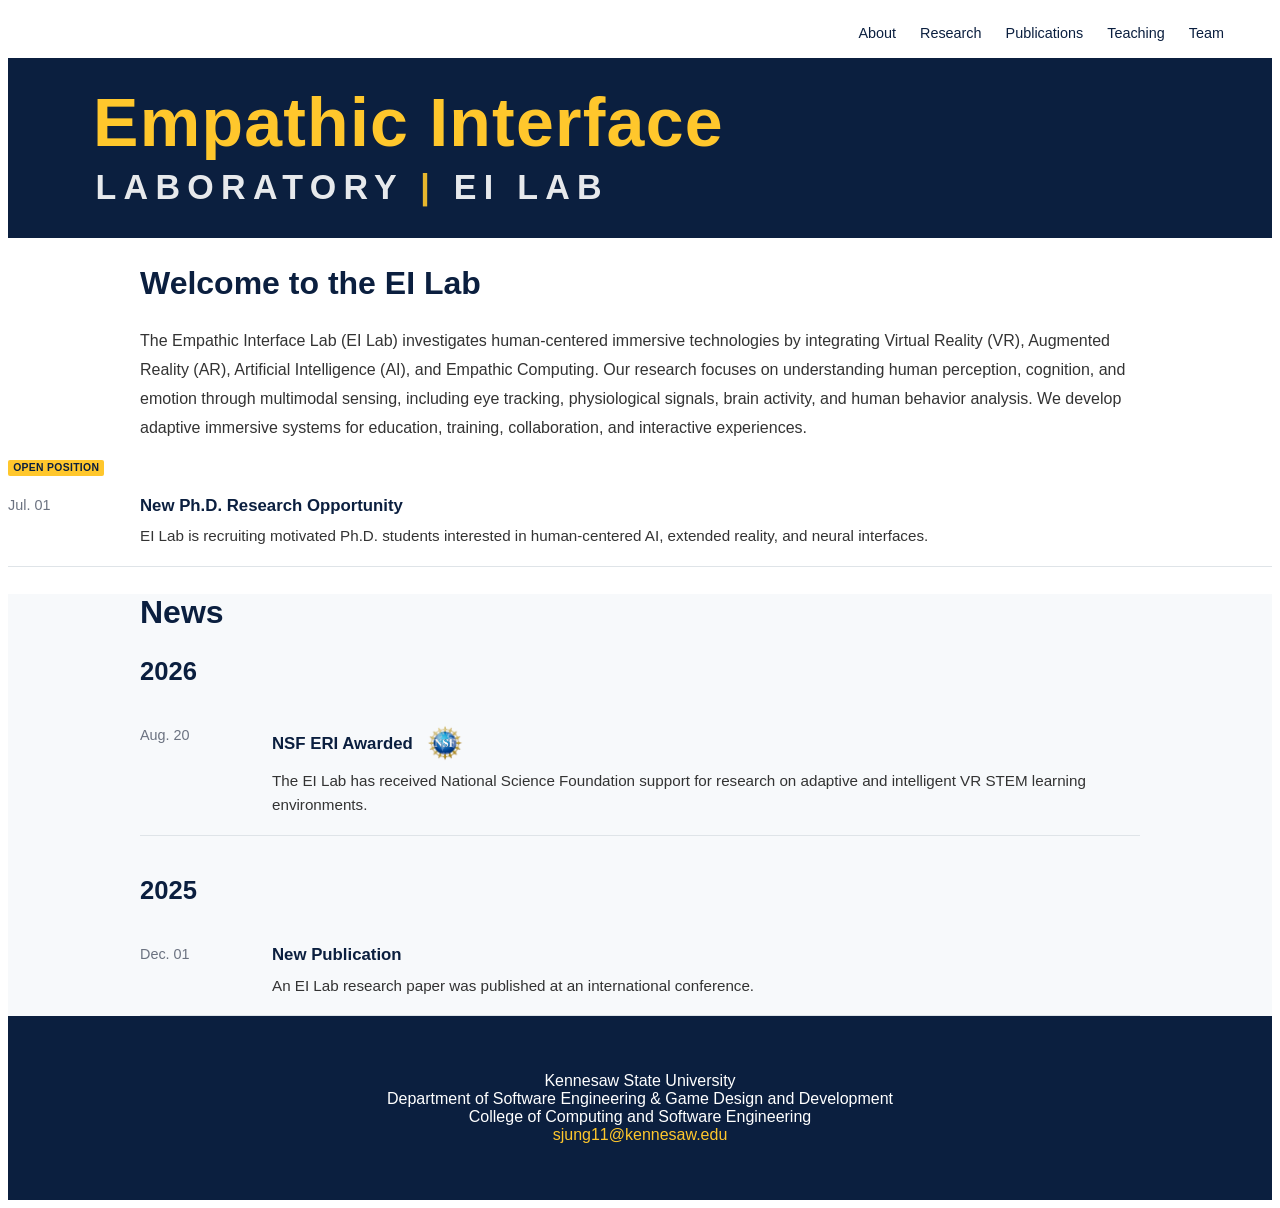
==== commit eee5d682: "revision 2" ====
--- a/index.html
+++ b/index.html
@@ -107,6 +107,27 @@
     </section>
 
 <span class="news-tag">OPEN POSITION</span>
+<article class="news-item">
+
+                <time class="news-date" datetime="2026-07-01">
+                    Jul. 01
+                </time>
+
+                <div class="news-content">
+
+                    <h4>
+                        New Ph.D. Research Opportunity
+                    </h4>
+
+                    <p>
+                        EI Lab is recruiting motivated Ph.D. students
+                        interested in human-centered AI, extended reality,
+                        and neural interfaces.
+                    </p>
+
+                </div>
+
+            </article>
 
 <!-- News -->
 <section id="news" class="wrapper style6">
@@ -155,51 +176,9 @@
 
 
             <!-- Research Paper -->
-            <article class="news-item">
-
-                <time class="news-date" datetime="2026-08-14">
-                    Aug. 14
-                </time>
-
-                <div class="news-content">
-
-                    <h4>
-                        New Research Paper Submitted
-                    </h4>
-
-                    <p>
-                        EI Lab researchers submitted a new paper to
-                        IEEE VR 2027.
-                    </p>
-
-                </div>
-
-            </article>
-
-
-            <!-- Ph.D. Opportunity -->
-            <article class="news-item">
-
-                <time class="news-date" datetime="2026-07-01">
-                    Jul. 01
-                </time>
-
-                <div class="news-content">
-
-                    <h4>
-                        New Ph.D. Research Opportunity
-                    </h4>
-
-                    <p>
-                        EI Lab is recruiting motivated Ph.D. students
-                        interested in human-centered AI, extended reality,
-                        and neural interfaces.
-                    </p>
-
-                </div>
-
-            </article>
-
+        
+
+     
         </div>
 
 
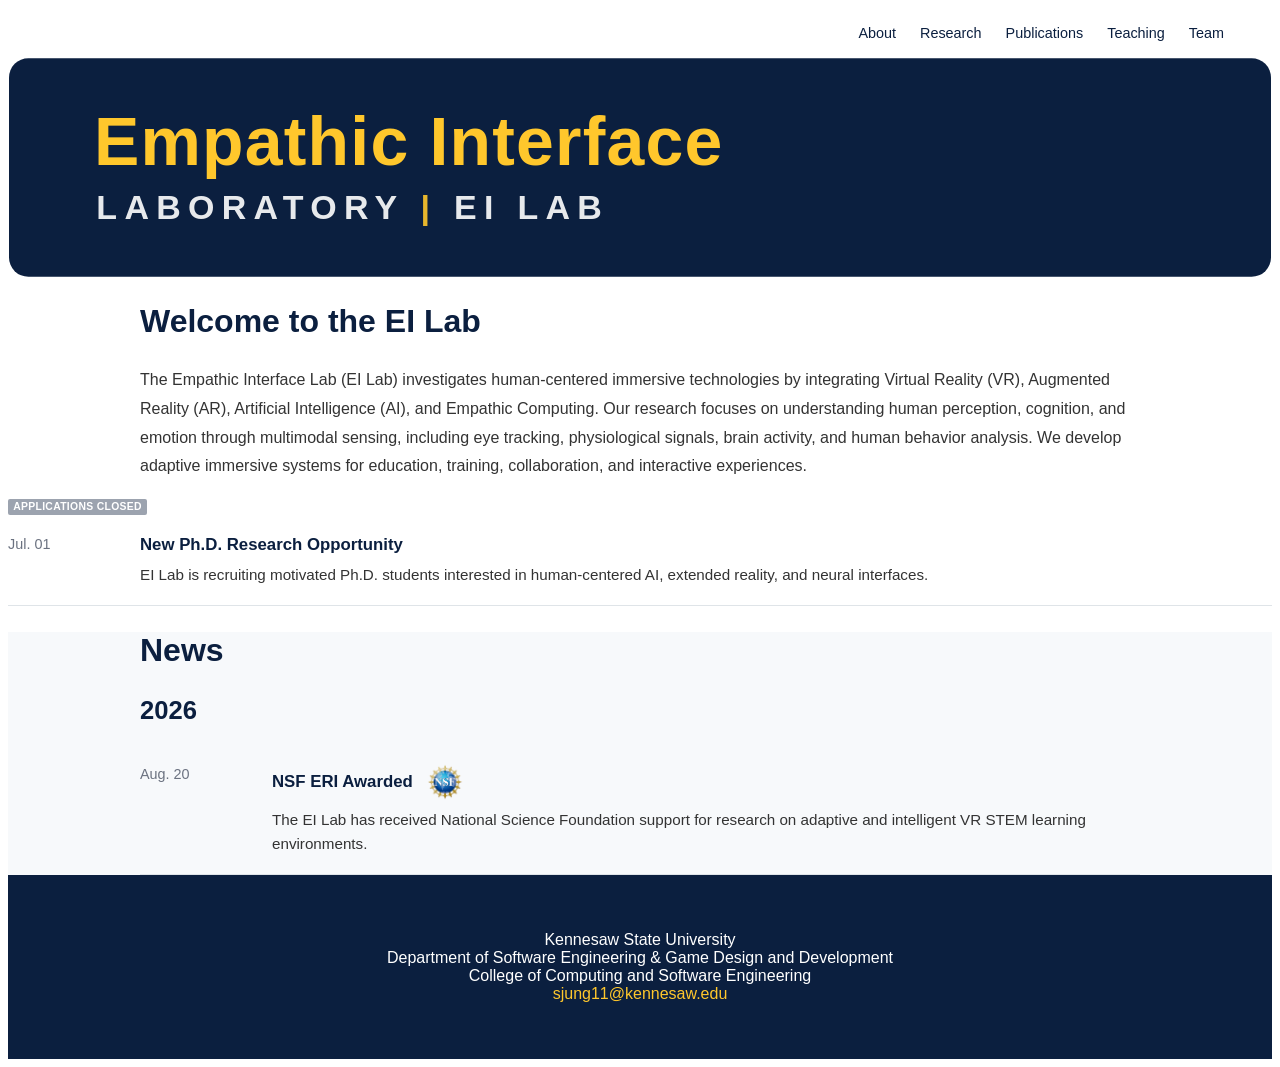
==== commit 0029d66e: "update publications" ====
--- a/index.html
+++ b/index.html
@@ -106,7 +106,9 @@
 
     </section>
 
-<span class="news-tag">OPEN POSITION</span>
+<!--<span class="news-tag">OPEN POSITION</span>-->
+<!--<span class="news-tag">OPEN POSITION</span>-->
+<span class="news-tag closed">APPLICATIONS CLOSED</span>
 <article class="news-item">
 
                 <time class="news-date" datetime="2026-07-01">
@@ -182,35 +184,7 @@
         </div>
 
 
-        <!-- 2025 -->
-        <div class="news-year">
-
-            <h3>2025</h3>
-
-
-            <article class="news-item">
-
-                <time class="news-date" datetime="2025-12-01">
-                    Dec. 01
-                </time>
-
-                <div class="news-content">
-
-                    <h4>
-                        New Publication
-                    </h4>
-
-                    <p>
-                        An EI Lab research paper was published at
-                        an international conference.
-                    </p>
-
-                </div>
-
-            </article>
-
-        </div>
-
+        
     </div>
 
 </section>
--- a/assets/css/custom.css
+++ b/assets/css/custom.css
@@ -121,16 +121,16 @@
     margin: 0;
     padding: 0;
     background: var(--white);
+    overflow: hidden;
 }
 
 .lab-banner-image img {
     display: block;
     width: 100%;
-    height: 180px;
+    height: auto;
     margin: 0;
-    object-fit: cover;
-}
-
+    object-fit: contain;
+}
 
 /* ================================
    About
@@ -284,6 +284,10 @@
     vertical-align: middle;
 }
 
+.news-tag.closed {
+    background: #9CA3AF;
+    color: #FFFFFF;
+}
 
 /* ================================
    Common Page Header
@@ -763,13 +767,6 @@
     }
 
 
-    /* Lab Banner */
-
-    .lab-banner-image img {
-        height: 120px;
-    }
-
-
     /* About */
 
     .wrapper.style1 h2 {
